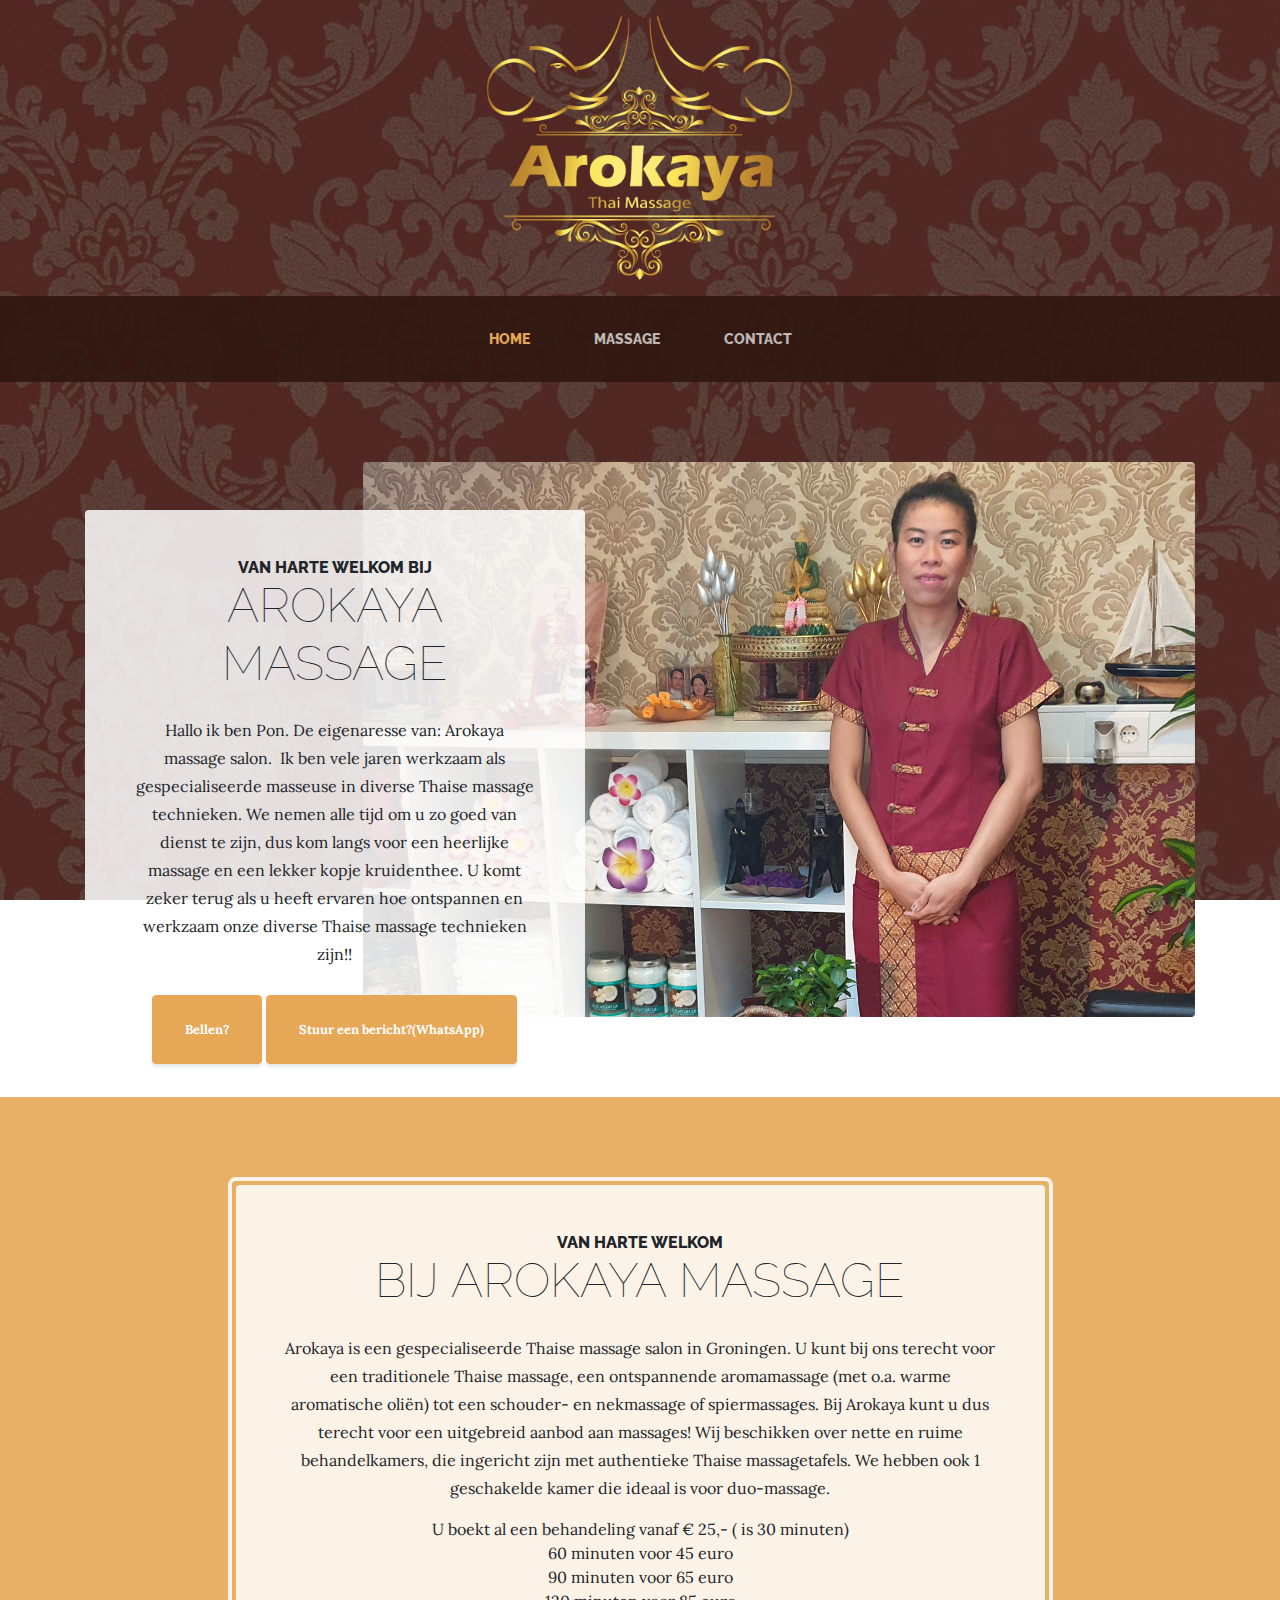
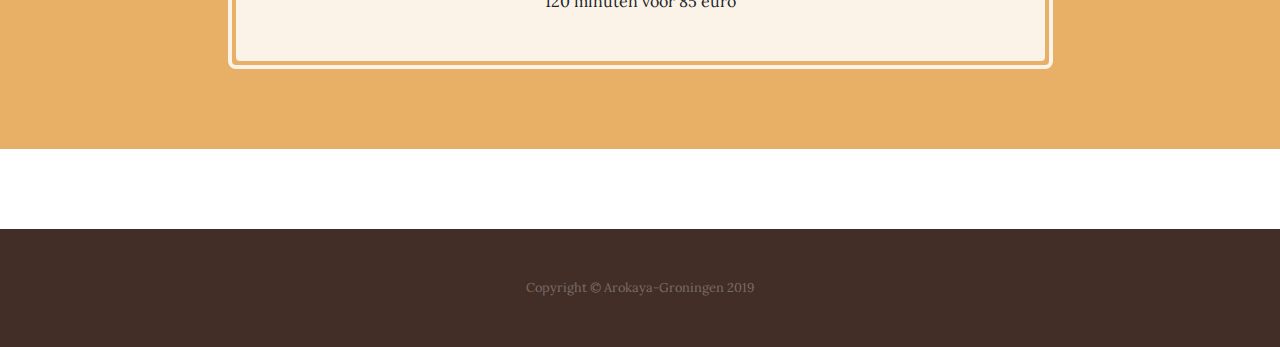
==== index.html @ 7b57ba82 "init" ====
<!DOCTYPE html>
<html lang="en">

<head>

  <meta charset="utf-8">
  <meta name="viewport" content="width=device-width, initial-scale=1, shrink-to-fit=no">
  <meta name="description" content="">
  <meta name="author" content="arokaya 1">

  <title>Arokaya Groningen</title>

  <!-- Bootstrap core CSS -->
  <link href="vendor/bootstrap/css/bootstrap.min.css" rel="stylesheet">

  <!-- Custom fonts for this template -->
  <link href="https://fonts.googleapis.com/css?family=Raleway:100,100i,200,200i,300,300i,400,400i,500,500i,600,600i,700,700i,800,800i,900,900i" rel="stylesheet">
  <link href="https://fonts.googleapis.com/css?family=Lora:400,400i,700,700i" rel="stylesheet">

  <!-- Custom styles for this template -->
  <link href="css/business-casual.min.css" rel="stylesheet">

</head>

<body>

  <h1 class="site-heading text-center text-white d-none d-lg-block">
    <span class="site-heading-upper text-primary mb-3"><img src="img/arokaya.png" class="w3-round" alt="Norway"></span>
  </h1>

  <!-- Navigation -->
  <nav class="navbar navbar-expand-lg navbar-dark py-lg-4" id="mainNav">
    <div class="container">
      <a class="navbar-brand text-uppercase text-expanded font-weight-bold d-lg-none" href="index.html">Arokaya-Groningen</a>
      <button class="navbar-toggler" type="button" data-toggle="collapse" data-target="#navbarResponsive" aria-controls="navbarResponsive" aria-expanded="false" aria-label="Toggle navigation">
        <span class="navbar-toggler-icon"></span>
      </button>
      <div class="collapse navbar-collapse" id="navbarResponsive">
        <ul class="navbar-nav mx-auto">
          <li class="nav-item active px-lg-4">
            <a class="nav-link text-uppercase text-expanded" href="index.html">Home
              <span class="sr-only">(current)</span>
            </a>
          </li>
         <!-- <li class="nav-item px-lg-4">
            <a class="nav-link text-uppercase text-expanded" href="about.html">About</a>
          </li>-->
          <li class="nav-item px-lg-4">
            <a class="nav-link text-uppercase text-expanded" href="massage.html">Massage</a>
          </li>
          <li class="nav-item px-lg-4">
            <a class="nav-link text-uppercase text-expanded" href="contact.html">Contact</a>
          </li>
        </ul>
      </div>
    </div>
  </nav>

  <section class="page-section clearfix">
    <div class="container">
      <div class="intro">
        <img class="intro-img img-fluid mb-3 mb-lg-0 rounded" src="img/intro.jpg" alt="">
        <div class="intro-text left-0 text-center bg-faded p-5 rounded">
          <h2 class="section-heading mb-4">
            <span class="section-heading-upper">VAN HARTE WELKOM BIJ</span>
            <span class="section-heading-lower">AROKAYA MASSAGE</span>
          </h2>
          <p class="mb-3">Hallo ik ben Pon. De eigenaresse van: Arokaya massage salon.  Ik ben vele jaren werkzaam als
            gespecialiseerde masseuse in diverse Thaise massage technieken.  We nemen alle tijd om u zo goed van dienst te
            zijn, dus kom langs voor een heerlijke massage en een lekker kopje kruidenthee.
            U komt zeker terug als u heeft ervaren hoe ontspannen en werkzaam onze diverse Thaise massage technieken zijn!!
          </p>
          <div class="intro-button mx-auto">
            <a class="btn btn-primary btn-xl mt-1" href="tel:+31618843545">Bellen?</a>
            <a class="btn btn-primary btn-xl mt-1" href="https://wa.me/+31618843545">Stuur een bericht?(WhatsApp)</a>
          </div>
        </div>
      </div>
    </div>
  </section>

  <section class="page-section cta">
    <div class="container">
      <div class="row">
        <div class="col-xl-9 mx-auto">
          <div class="cta-inner text-center rounded">
            <h2 class="section-heading mb-4">
              <span class="section-heading-upper">VAN HARTE WELKOM</span>
              <span class="section-heading-lower">BIJ AROKAYA MASSAGE</span>
            </h2>
            <p class="mb-0">Arokaya is een gespecialiseerde Thaise massage salon in Groningen. U kunt bij ons  terecht voor  een traditionele Thaise massage, een ontspannende aromamassage (met o.a. warme aromatische oliën) tot een schouder- en nekmassage of spiermassages.
              Bij Arokaya kunt u dus terecht voor een uitgebreid aanbod aan massages!  Wij beschikken over nette en ruime behandelkamers, die ingericht zijn met authentieke Thaise massagetafels. We hebben ook 1 geschakelde kamer die ideaal is voor duo-massage.



            </p>
            <ul class="list-custom">
              <li>U boekt al een behandeling vanaf € 25,- ( is 30 minuten)</li>
              <li>60 minuten voor 45 euro</li>
              <li>90 minuten voor 65 euro</li>
              <li>120 minuten voor 85 euro</li>
            </ul>
          </div>
        </div>
      </div>
    </div>
  </section>

  <footer class="footer text-faded text-center py-5">
    <div class="container">
      <p class="m-0 small">Copyright &copy; Arokaya-Groningen 2019</p>
    </div>
  </footer>

  <!-- Bootstrap core JavaScript -->
  <script src="vendor/jquery/jquery.min.js"></script>
  <script src="vendor/bootstrap/js/bootstrap.bundle.min.js"></script>

</body>

</html>
---- css/business-casual.min.css ----
/*!
 * Arokaya-Groningen- Business Casual v5.0.9 
 * Copyright 2019-2019 Start Bootstrap
 * Licensed under MIT (https://github.com/BlackrockDigital/startbootstrap-business-casual/blob/master/LICENSE)
 */body{font-family:Lora;background-image:linear-gradient(rgba(47,23,15,.65),rgba(47,23,15,.65)),url(../img/bg.jpg);background-attachment:fixed;background-position:center;background-size:cover}h1,h2,h3,h4,h5,h6{font-family:Raleway}p{line-height:1.75}.text-faded{color:rgba(255,255,255,.3)}.site-heading{margin-top:5rem;margin-bottom:5rem;text-transform:uppercase;line-height:1;font-family:Raleway}.site-heading .site-heading-upper{display:block;font-size:2rem;font-weight:800}.site-heading .site-heading-lower{font-size:5rem;font-weight:100;line-height:4rem}.page-section{margin-top:5rem;margin-bottom:5rem}.page-section .list-custom{margin:15px 0 0 0;list-style:none;padding:0}.section-heading{text-transform:uppercase}.section-heading .section-heading-upper{display:block;font-size:1rem;font-weight:800}.section-heading .section-heading-lower{display:block;font-size:3rem;font-weight:100}.bg-faded{background-color:rgba(255,255,255,.85)}#mainNav{background-color:rgba(47,23,15,.9);font-family:Raleway}#mainNav .navbar-brand{color:#e6a756}#mainNav .navbar-nav .nav-item .nav-link{color:rgba(255,255,255,.7);font-weight:800}#mainNav .navbar-nav .nav-item.active .nav-link{color:#e6a756}@media (min-width:992px){#mainNav .navbar-nav .nav-item .nav-link{font-size:.9rem}#mainNav .navbar-nav .nav-item .nav-link:hover{color:rgba(255,255,255,.4)}#mainNav .navbar-nav .nav-item.active .nav-link:hover{color:#e6a756}}.btn-xl{font-weight:700;font-size:.8rem;padding-top:1.5rem;padding-bottom:1.5rem;padding-left:2rem;padding-right:2rem}.intro{position:relative}@media (min-width:992px){.intro .intro-img{width:75%;float:right}.intro .intro-text{left:0;width:60%;margin-top:3rem;position:absolute}.intro .intro-text .intro-button{width:100%;left:0;position:absolute;bottom:-2rem}}@media (min-width:1200px){.intro .intro-text{width:45%}}.cta{padding-top:5rem;padding-bottom:5rem;background-color:rgba(230,167,86,.9)}.cta .cta-inner{position:relative;padding:3rem;margin:.5rem;background-color:rgba(255,255,255,.85)}.cta .cta-inner:before{border-radius:.5rem;content:'';position:absolute;top:-.5rem;bottom:-.5rem;left:-.5rem;right:-.5rem;border:.25rem solid rgba(255,255,255,.85)}@media (min-width:992px){.about-heading .about-heading-img{position:relative;z-index:0}.about-heading .about-heading-content{margin-top:-5rem;position:relative;z-index:1}}@media (min-width:992px){.product-item .product-item-title{position:relative;z-index:1;margin-bottom:-3rem}.product-item .product-item-img{position:relative;z-index:0;max-width:60vw}.product-item .product-item-description{position:relative;z-index:1;margin-top:-3rem;max-width:50vw}}.list-hours{font-size:.9rem}.list-hours .list-hours-item{border-bottom:1px solid rgba(230,167,86,.5);padding-bottom:.25rem;margin-bottom:1rem;font-style:italic}.list-hours .list-hours-item.today{font-weight:700;color:#e6a756}@media (min-width:992px){.list-hours{width:50%;font-size:1.1rem}}.address strong{font-size:1.2rem}.footer{background-color:rgba(47,23,15,.9)}.text-primary{color:#e6a756!important}.bg-primary{background-color:#e6a756!important}.btn{box-shadow:0 3px 3px 0 rgba(33,37,41,.1)}.btn-primary{background-color:#e6a756;border-color:#e6a756}.btn-primary:active,.btn-primary:focus,.btn-primary:hover{background-color:#df902a;border-color:#df902a}.font-weight-light{font-weight:100!important}.site-heading{margin-top:15px;margin-bottom:15px}.site-heading img{width:315px}
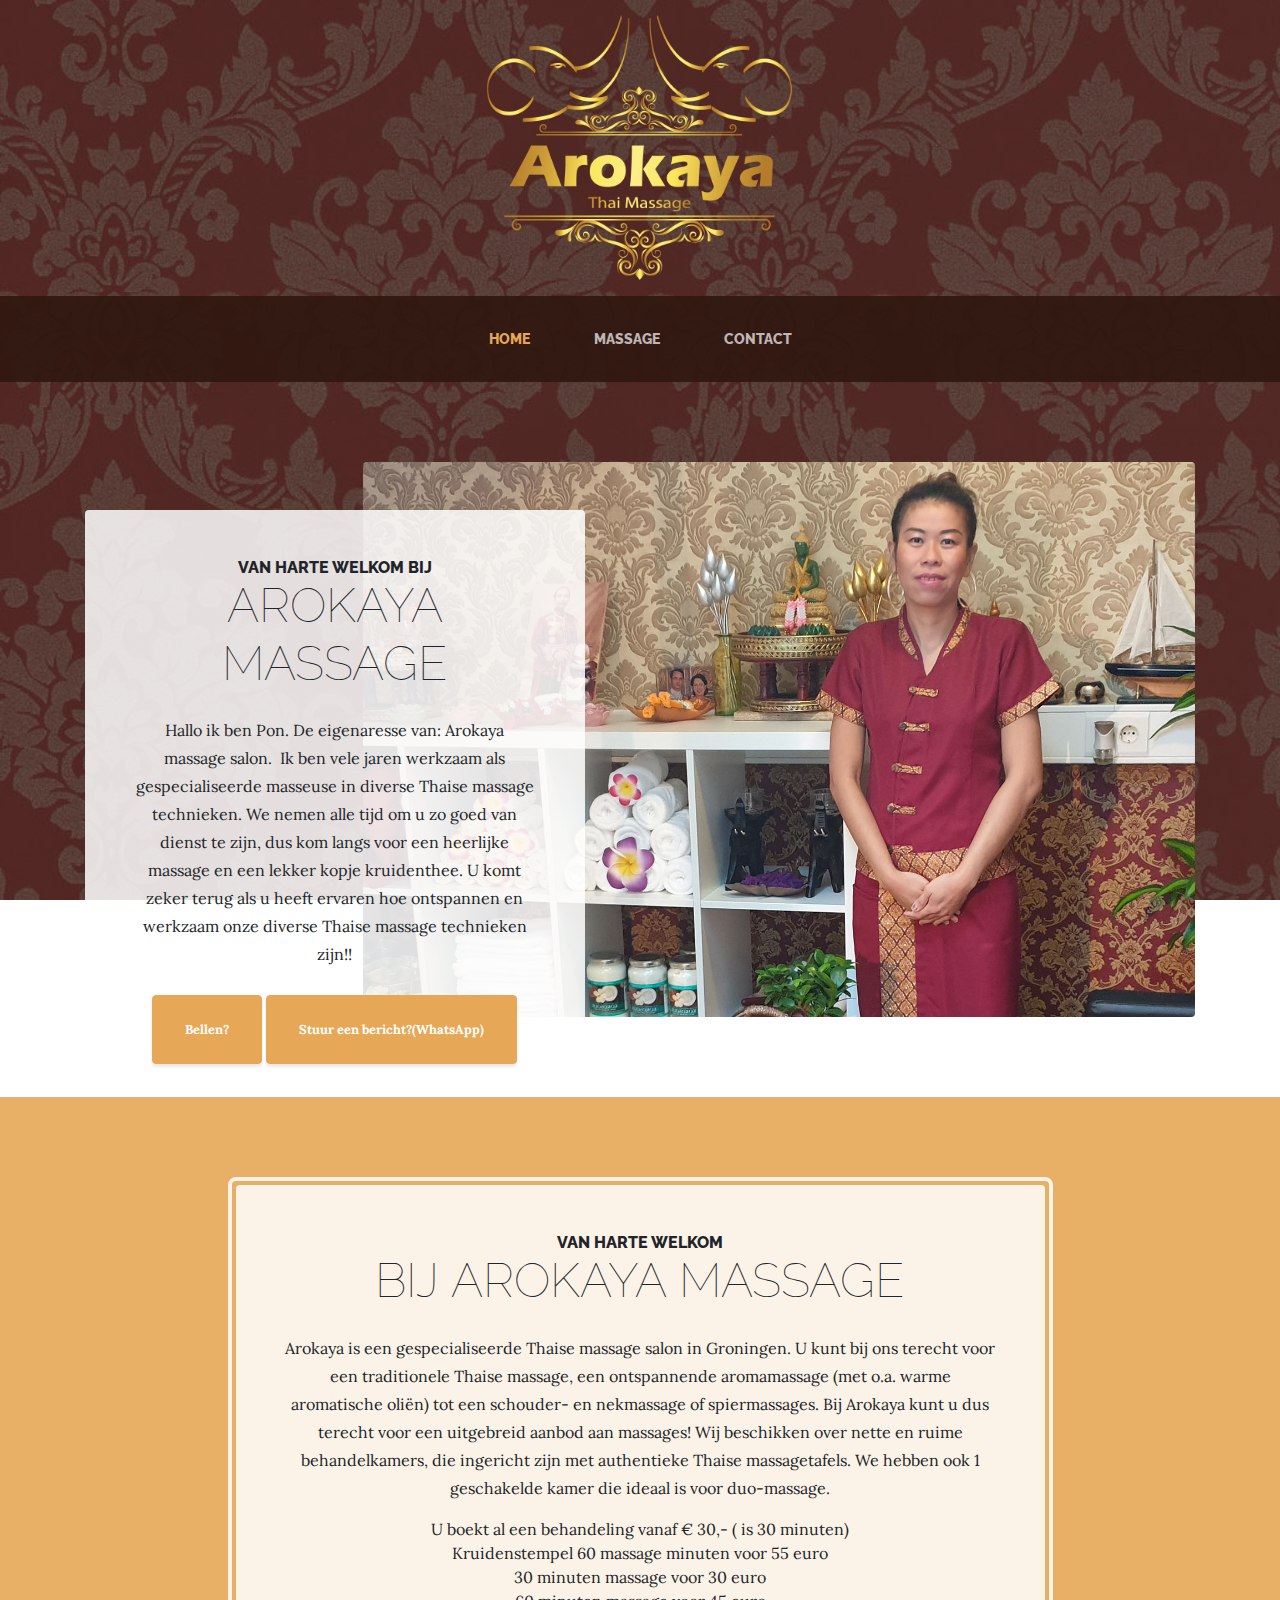
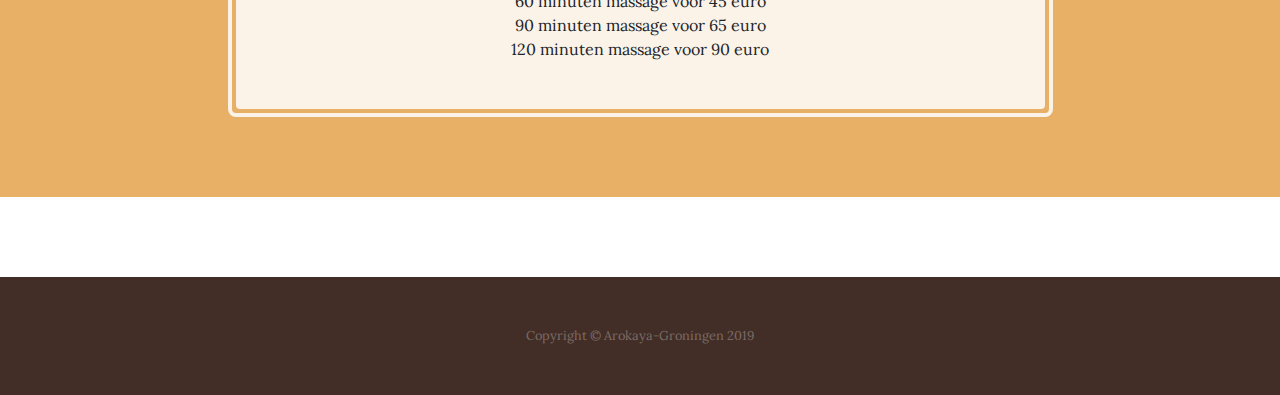
==== commit e424a83c: "add new text" ====
--- a/index.html
+++ b/index.html
@@ -95,10 +95,12 @@
 
             </p>
             <ul class="list-custom">
-              <li>U boekt al een behandeling vanaf € 25,- ( is 30 minuten)</li>
-              <li>60 minuten voor 45 euro</li>
-              <li>90 minuten voor 65 euro</li>
-              <li>120 minuten voor 85 euro</li>
+              <li>U boekt al een behandeling vanaf € 30,- ( is 30 minuten)</li>
+              <li>Kruidenstempel 60 massage minuten voor 55 euro</li>
+              <li>30 minuten massage voor 30 euro</li>
+              <li>60 minuten massage voor 45 euro</li>
+              <li>90 minuten massage voor 65 euro</li>
+              <li>120 minuten massage voor 90 euro</li>
             </ul>
           </div>
         </div>
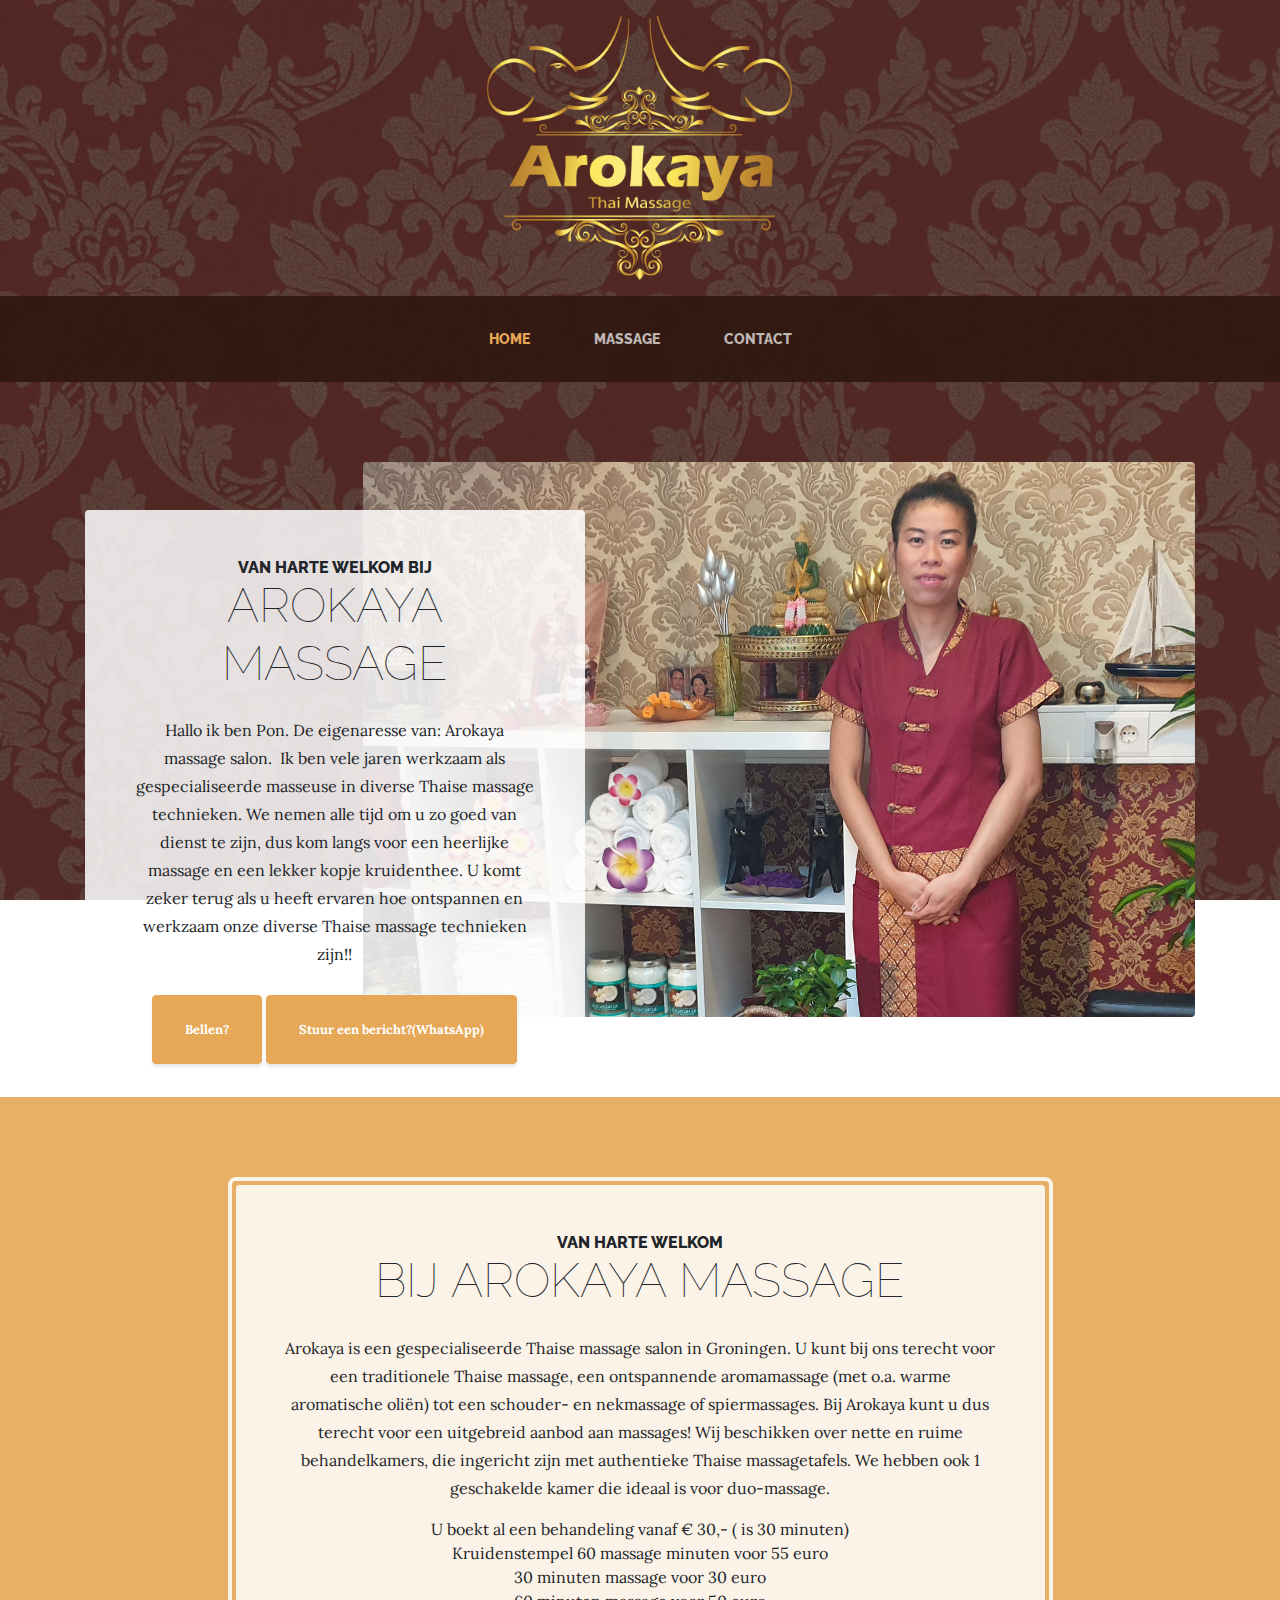
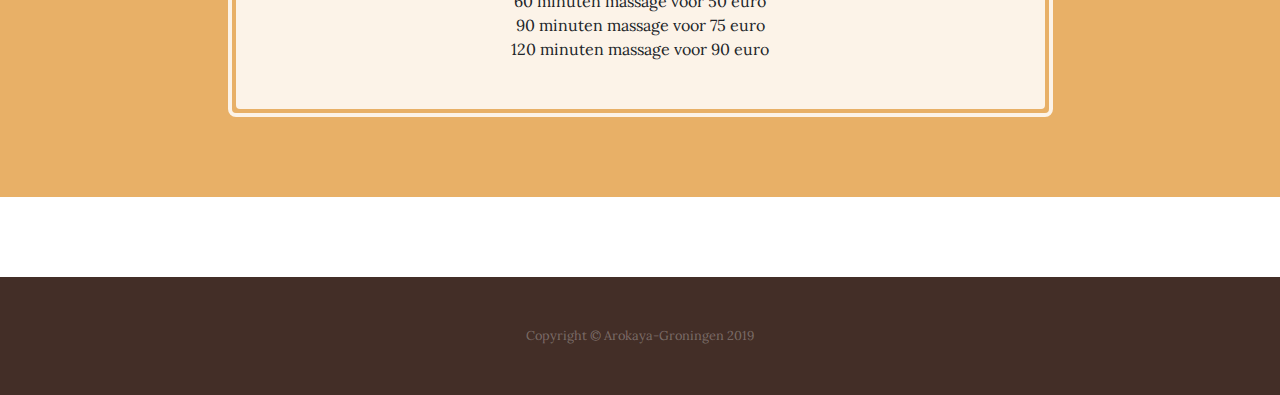
==== commit 95dcb627: "cahnge price on the home page ande change poscode" ====
--- a/index.html
+++ b/index.html
@@ -98,8 +98,8 @@
               <li>U boekt al een behandeling vanaf € 30,- ( is 30 minuten)</li>
               <li>Kruidenstempel 60 massage minuten voor 55 euro</li>
               <li>30 minuten massage voor 30 euro</li>
-              <li>60 minuten massage voor 45 euro</li>
-              <li>90 minuten massage voor 65 euro</li>
+              <li>60 minuten massage voor 50 euro</li>
+              <li>90 minuten massage voor 75 euro</li>
               <li>120 minuten massage voor 90 euro</li>
             </ul>
           </div>
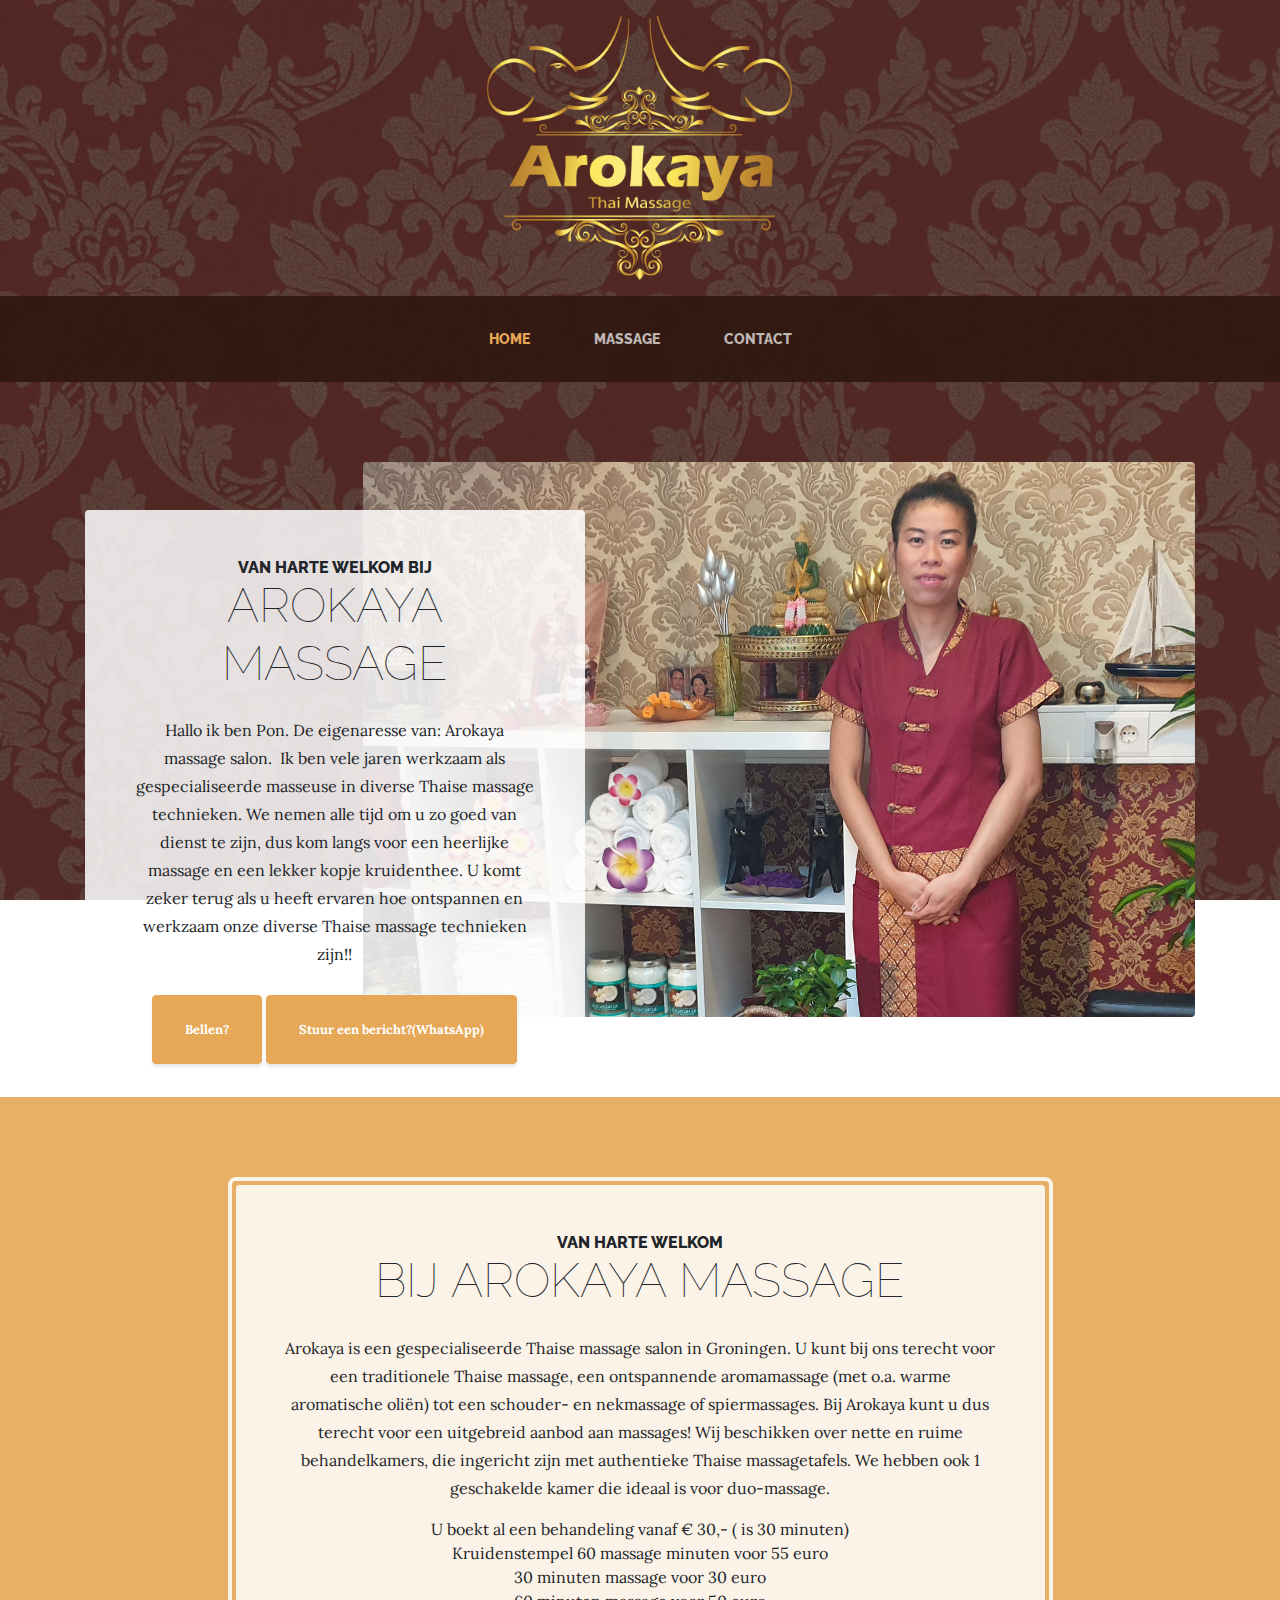
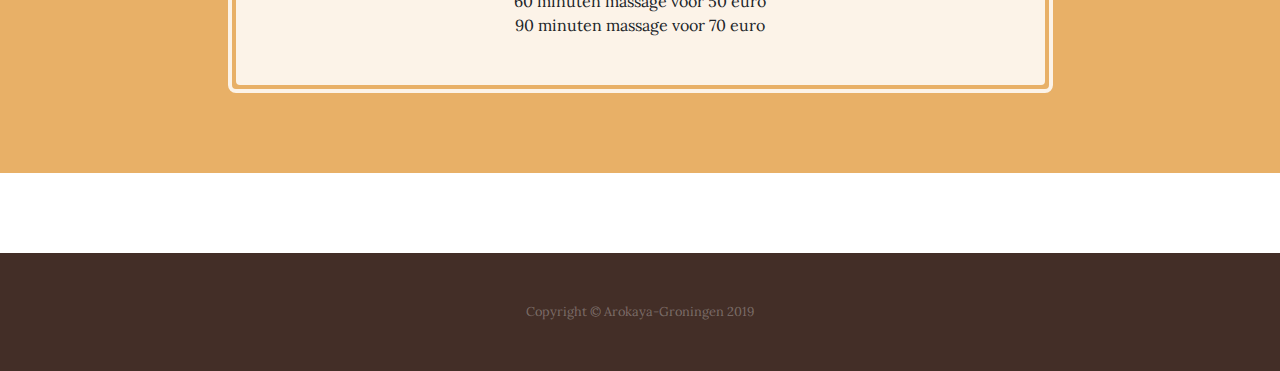
==== commit dde9e8d7: "add new open and close" ====
--- a/index.html
+++ b/index.html
@@ -99,8 +99,7 @@
               <li>Kruidenstempel 60 massage minuten voor 55 euro</li>
               <li>30 minuten massage voor 30 euro</li>
               <li>60 minuten massage voor 50 euro</li>
-              <li>90 minuten massage voor 75 euro</li>
-              <li>120 minuten massage voor 90 euro</li>
+              <li>90 minuten massage voor 70 euro</li>
             </ul>
           </div>
         </div>
